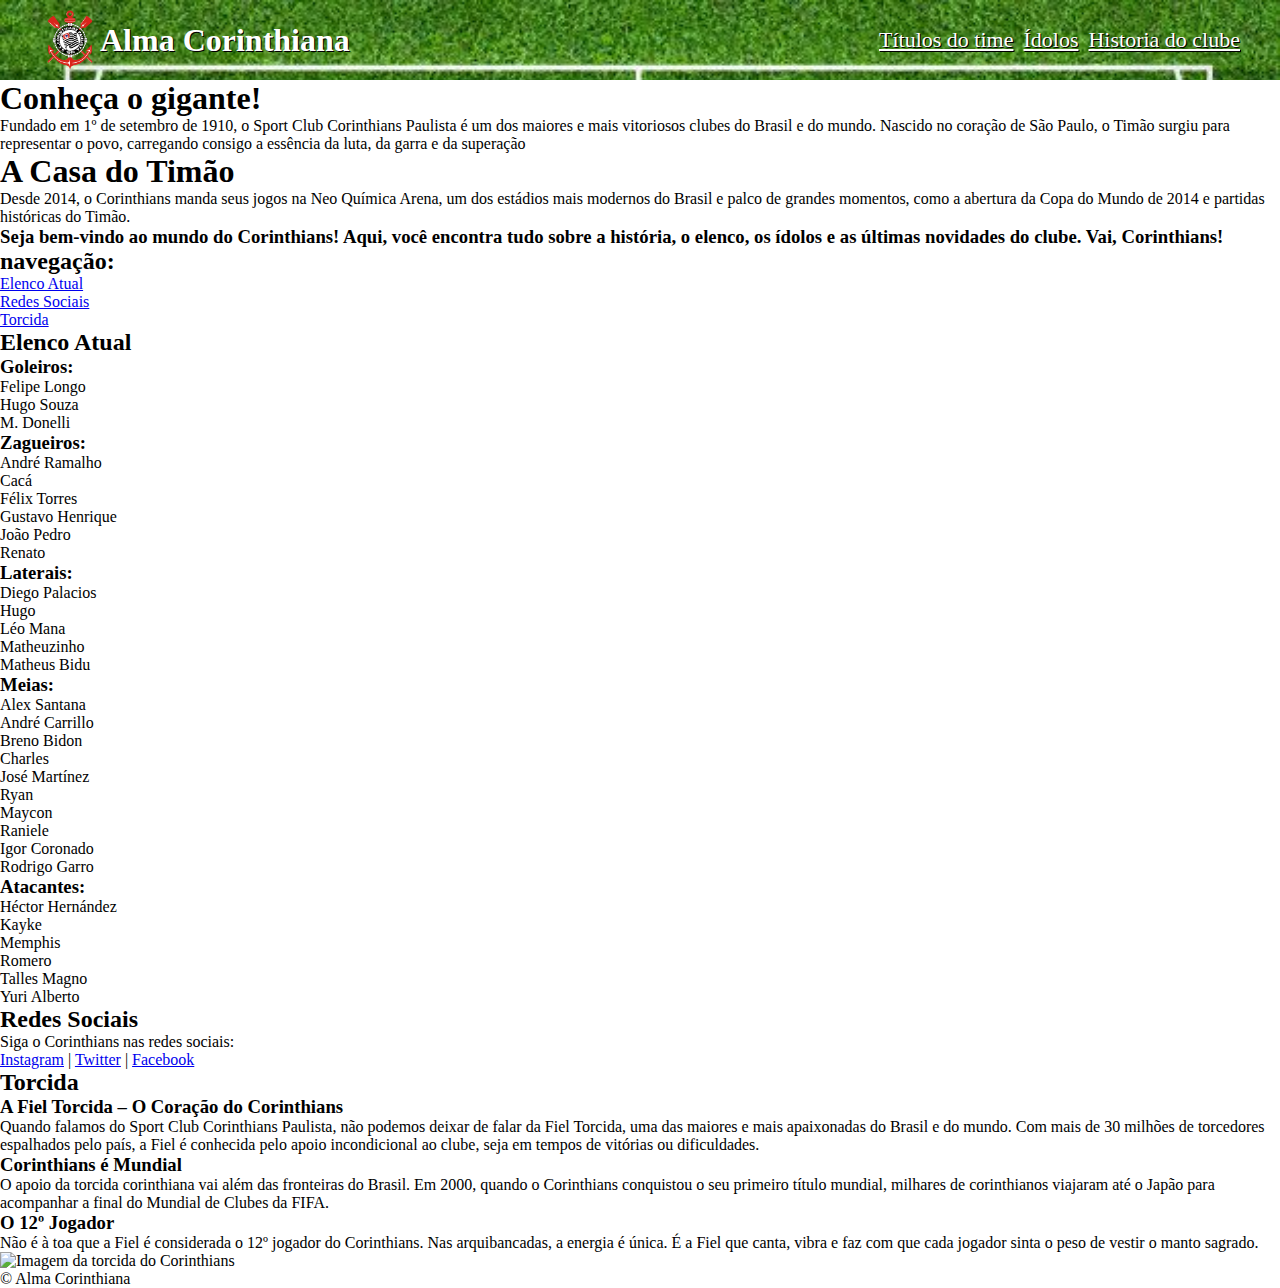
==== index.html @ 5a51cef0 "feat:adicionando link para pagina titulos do clube" ====
<!DOCTYPE html>
<html lang="pt-BR">
<head>
    <meta charset="UTF-8">
    <meta name="viewport" content="width=device-width, initial-scale=1.0">
    <title>Alma corinthiana</title>
    <link rel="stylesheet" href="styles.css">
    <link rel="stylesheet" href="styles-header.css">
</head>
<body>
   
    <!-- Cabeçalho do site -->
    <header>
        <div id="div1-cabecalho">
            <img src="imgs/logo-corinthians.png" alt="">
            <h1>Alma Corinthiana</h1>
        </div>
        <div id="div2-cabecalho">
           
                <a href="titulos.html">Títulos do time</a>
                <a href="">Ídolos</a>
                <a href="">Historia do clube</a>

        </div>
    </header>

<!-- Membros do elenco -->
    <h1>Conheça o gigante!</h1>

    <p>Fundado em 1º de setembro de 1910, o Sport Club Corinthians Paulista é um dos maiores e mais vitoriosos clubes do Brasil e do mundo. Nascido no coração de São Paulo, o Timão surgiu para representar o povo, carregando consigo a essência da luta, da garra e da superação</p>


    <h1>A Casa do Timão</h1>
    <p>Desde 2014, o Corinthians manda seus jogos na Neo Química Arena, um dos estádios mais modernos do Brasil e palco de grandes momentos, como a abertura da Copa do Mundo de 2014 e partidas históricas do Timão.</p>

    <h3>Seja bem-vindo ao mundo do Corinthians! Aqui, você encontra tudo sobre a história, o elenco, os ídolos e as últimas novidades do clube. Vai, Corinthians!</h3>

    <h2>navegação:</h2>
    <nav>
       <ul>
        <li> <a href="#elenco">Elenco Atual</a></li>
        <li><a href="#redes-sociais">Redes Sociais</a></li>
        <li><a href="#torcida">Torcida</a></li>
       </ul>
    </nav>


<section id="elenco">
    <h2>Elenco Atual</h2>
    <div id="jogadores">
        <h3>Goleiros:</h3>
        <ul>
            <li>Felipe Longo</li>
            <li>Hugo Souza</li>
            <li>M. Donelli</li>
        </ul>
        <h3>Zagueiros:</h3>
        <ul>
            <li>André Ramalho</li>
            <li>Cacá</li>
            <li>Félix Torres</li>
            <li>Gustavo Henrique</li>
            <li>João Pedro</li>
            <li>Renato</li>
        </ul>
        <h3>Laterais:</h3>
        <ul>
            <li>Diego Palacios</li>
            <li>Hugo</li>
            <li>Léo Mana</li>
            <li>Matheuzinho</li>
            <li>Matheus Bidu</li>
        </ul>
        <h3>Meias:</h3>
        <ul>
            <li>Alex Santana</li>
            <li>André Carrillo</li>
            <li>Breno Bidon</li>
            <li>Charles</li>
            <li>José Martínez</li>
            <li>Ryan</li>
            <li>Maycon</li>
            <li>Raniele</li>
            <li>Igor Coronado</li>
            <li>Rodrigo Garro</li>
        </ul>
        <h3>Atacantes:</h3>
        <ul>
            <li>Héctor Hernández</li>
            <li>Kayke</li>
            <li>Memphis</li>
            <li>Romero</li>
            <li>Talles Magno</li>
            <li>Yuri Alberto</li>
        </ul>
    </div>
</section>
<!-- Link para as redes sociais(temporario) -->
<section id="redes-sociais">
    <h2>Redes Sociais</h2>
    <p>Siga o Corinthians nas redes sociais:</p>
    <p>
        <a href="https://www.instagram.com/corinthians" target="_blank">Instagram</a> | 
        <a href="https://twitter.com/corinthians" target="_blank">Twitter</a> | 
        <a href="https://www.facebook.com/corinthians" target="_blank">Facebook</a>
    </p>
</section>
<!-- torcida temporario (temporario) -->
<section id="torcida">
    <h2>Torcida</h2>

    <h3>A Fiel Torcida – O Coração do Corinthians</h3>
    <p> Quando falamos do Sport Club Corinthians Paulista, não podemos deixar de falar da Fiel Torcida, uma das maiores e mais apaixonadas do Brasil e do mundo. Com mais de 30 milhões de torcedores espalhados pelo país, a Fiel é conhecida pelo apoio incondicional ao clube, seja em tempos de vitórias ou dificuldades.</p>

    <h3>Corinthians é Mundial</h3>
    <p> O apoio da torcida corinthiana vai além das fronteiras do Brasil. Em 2000, quando o Corinthians conquistou o seu primeiro título mundial, milhares de corinthianos viajaram até o Japão para acompanhar a final do Mundial de Clubes da FIFA.</p>

    <h3>O 12º Jogador</h3>
    <p> Não é à toa que a Fiel é considerada o 12º jogador do Corinthians. Nas arquibancadas, a energia é única. É a Fiel que canta, vibra e faz com que cada jogador sinta o peso de vestir o manto sagrado.</p>

    <img src="https://i0.wp.com/maquinadoesporte.com.br/wp-content/uploads/2024/06/Gavioes_Corinthians.png?fit=1232%2C616&ssl=1" alt="Imagem da torcida do Corinthians">
</section>

    <footer>
        <p>&copy; Alma Corinthiana </p>
    </footer>

</body>
</html>
---- styles.css ----
*{
    margin: 0;
    padding: 0;
}
---- styles-header.css ----
header{
    width: 100%;
    height: 80px;
    background-image: url("imgs/background-header.jpg");
    background-position: top;
    background-size: cover;
    display: flex;
    align-items: center;
    justify-content: space-between;
}

#div1-cabecalho{
    display: flex;
    align-items: center;
    margin-left: 40px;
    color: white;
    text-shadow: 1px 1px black;
}


header>div>img{
    width: 60px;
    height: 60px;
}

#div2-cabecalho{
    margin-right: 40px;
    display: flex;
    gap: 10px;
   

}

#div2-cabecalho>a{
    color: white;
    text-shadow: 1px 1px black;
    font-size: 22px;
}
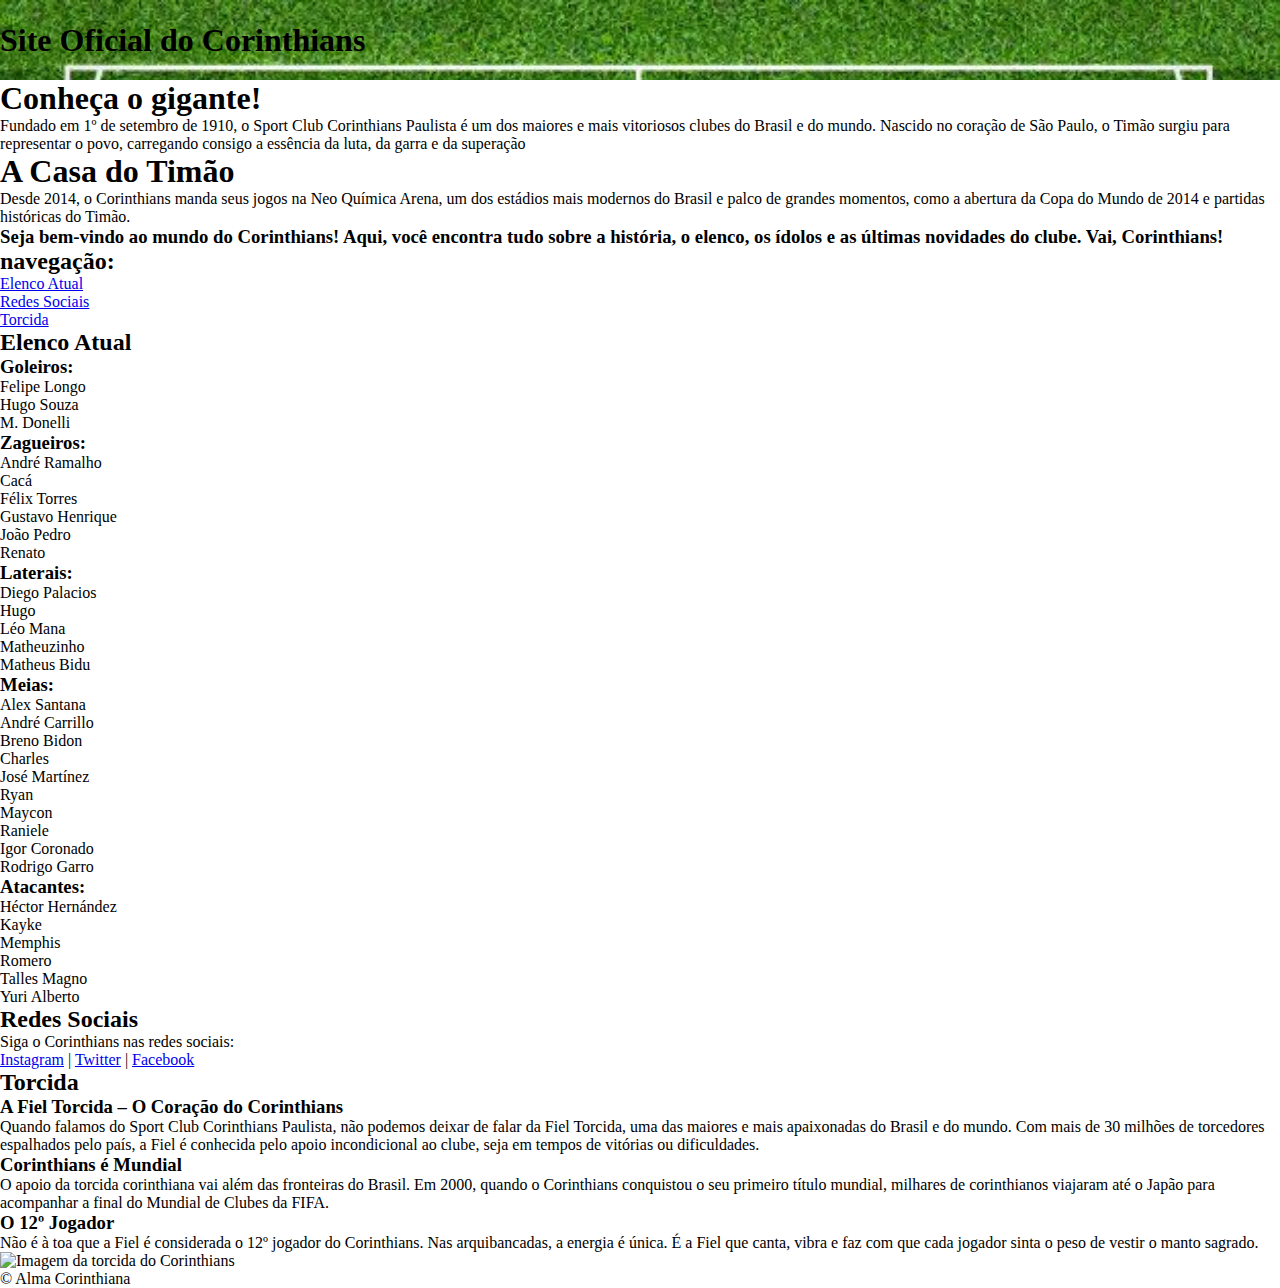
==== commit 096fb940: "Merge branch 'pagina-inicial-css' into pagina-inicial-html" ====
--- a/index.html
+++ b/index.html
@@ -11,17 +11,7 @@
    
     <!-- Cabeçalho do site -->
     <header>
-        <div id="div1-cabecalho">
-            <img src="imgs/logo-corinthians.png" alt="">
-            <h1>Alma Corinthiana</h1>
-        </div>
-        <div id="div2-cabecalho">
-           
-                <a href="titulos.html">Títulos do time</a>
-                <a href="">Ídolos</a>
-                <a href="">Historia do clube</a>
-
-        </div>
+        <h1>Site Oficial do Corinthians</h1>
     </header>
 
 <!-- Membros do elenco -->
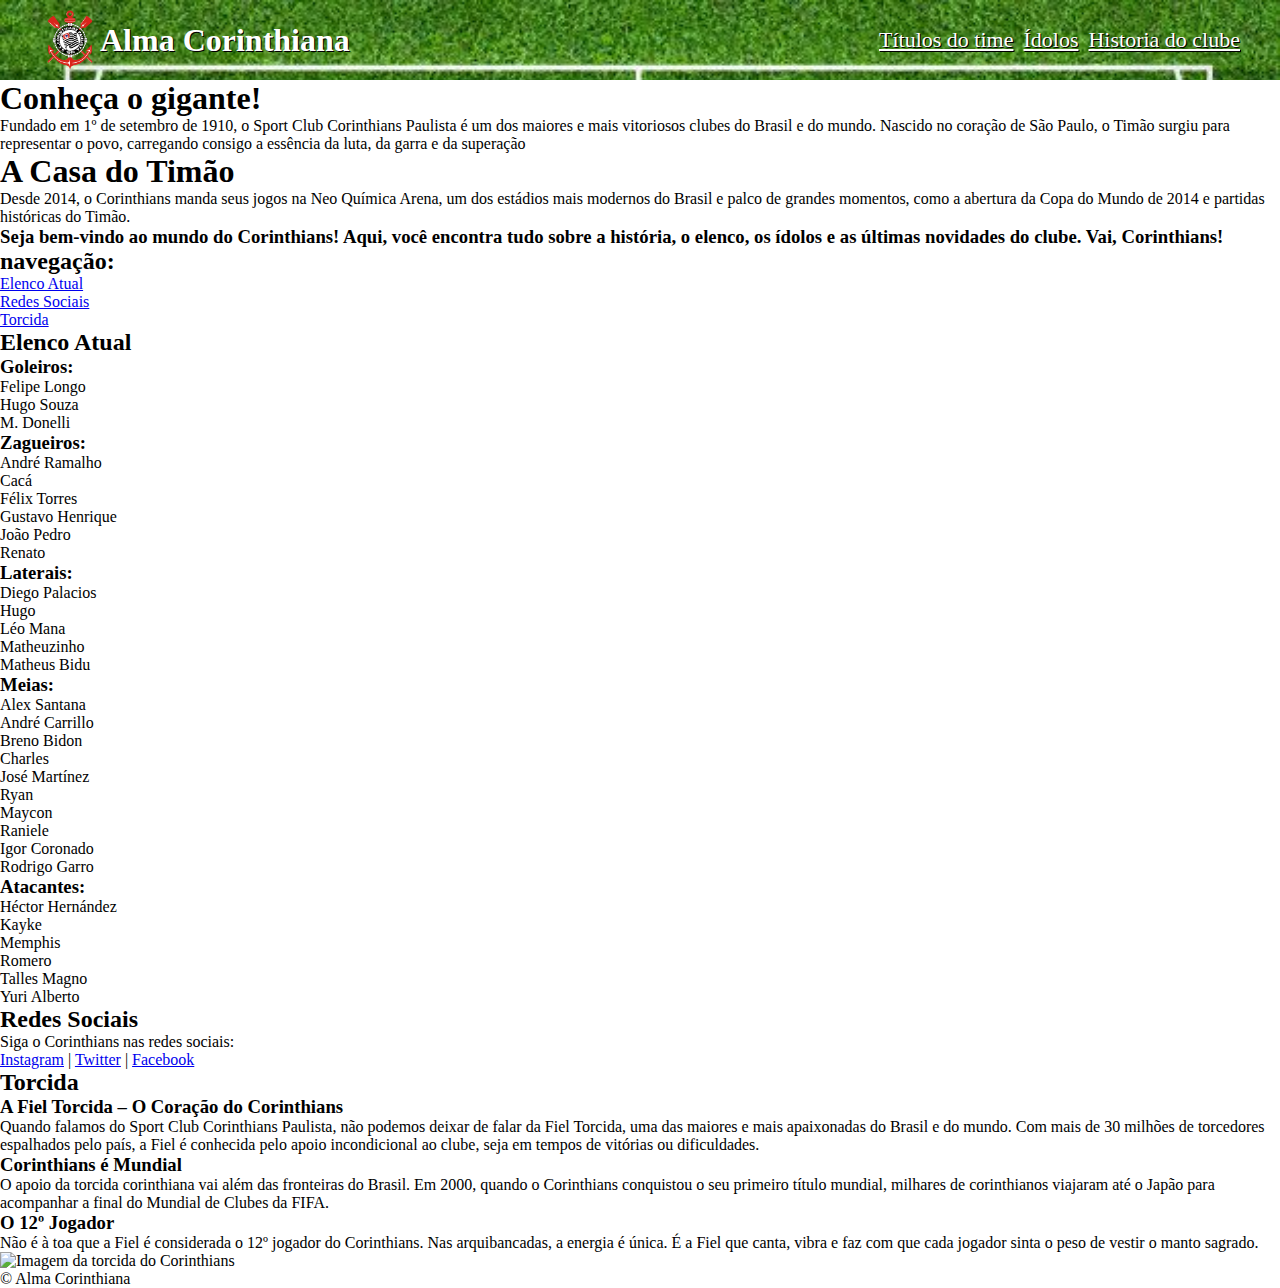
==== commit fca7e349: "mesclagem das branches pagina-inicial-html e pagina-inicial-css" ====
--- a/index.html
+++ b/index.html
@@ -9,9 +9,17 @@
 </head>
 <body>
    
+    <header>
     <!-- Cabeçalho do site -->
-    <header>
-        <h1>Site Oficial do Corinthians</h1>
+    <div id="div1-cabecalho">
+        <img src="imgs/logo-corinthians.png" alt="">
+        <h1>Alma Corinthiana</h1>
+    </div>
+    <div id="div2-cabecalho">    
+    <a href="">Títulos do time</a>
+    <a href="">Ídolos</a>
+    <a href="">Historia do clube</a>
+    </div>
     </header>
 
 <!-- Membros do elenco -->
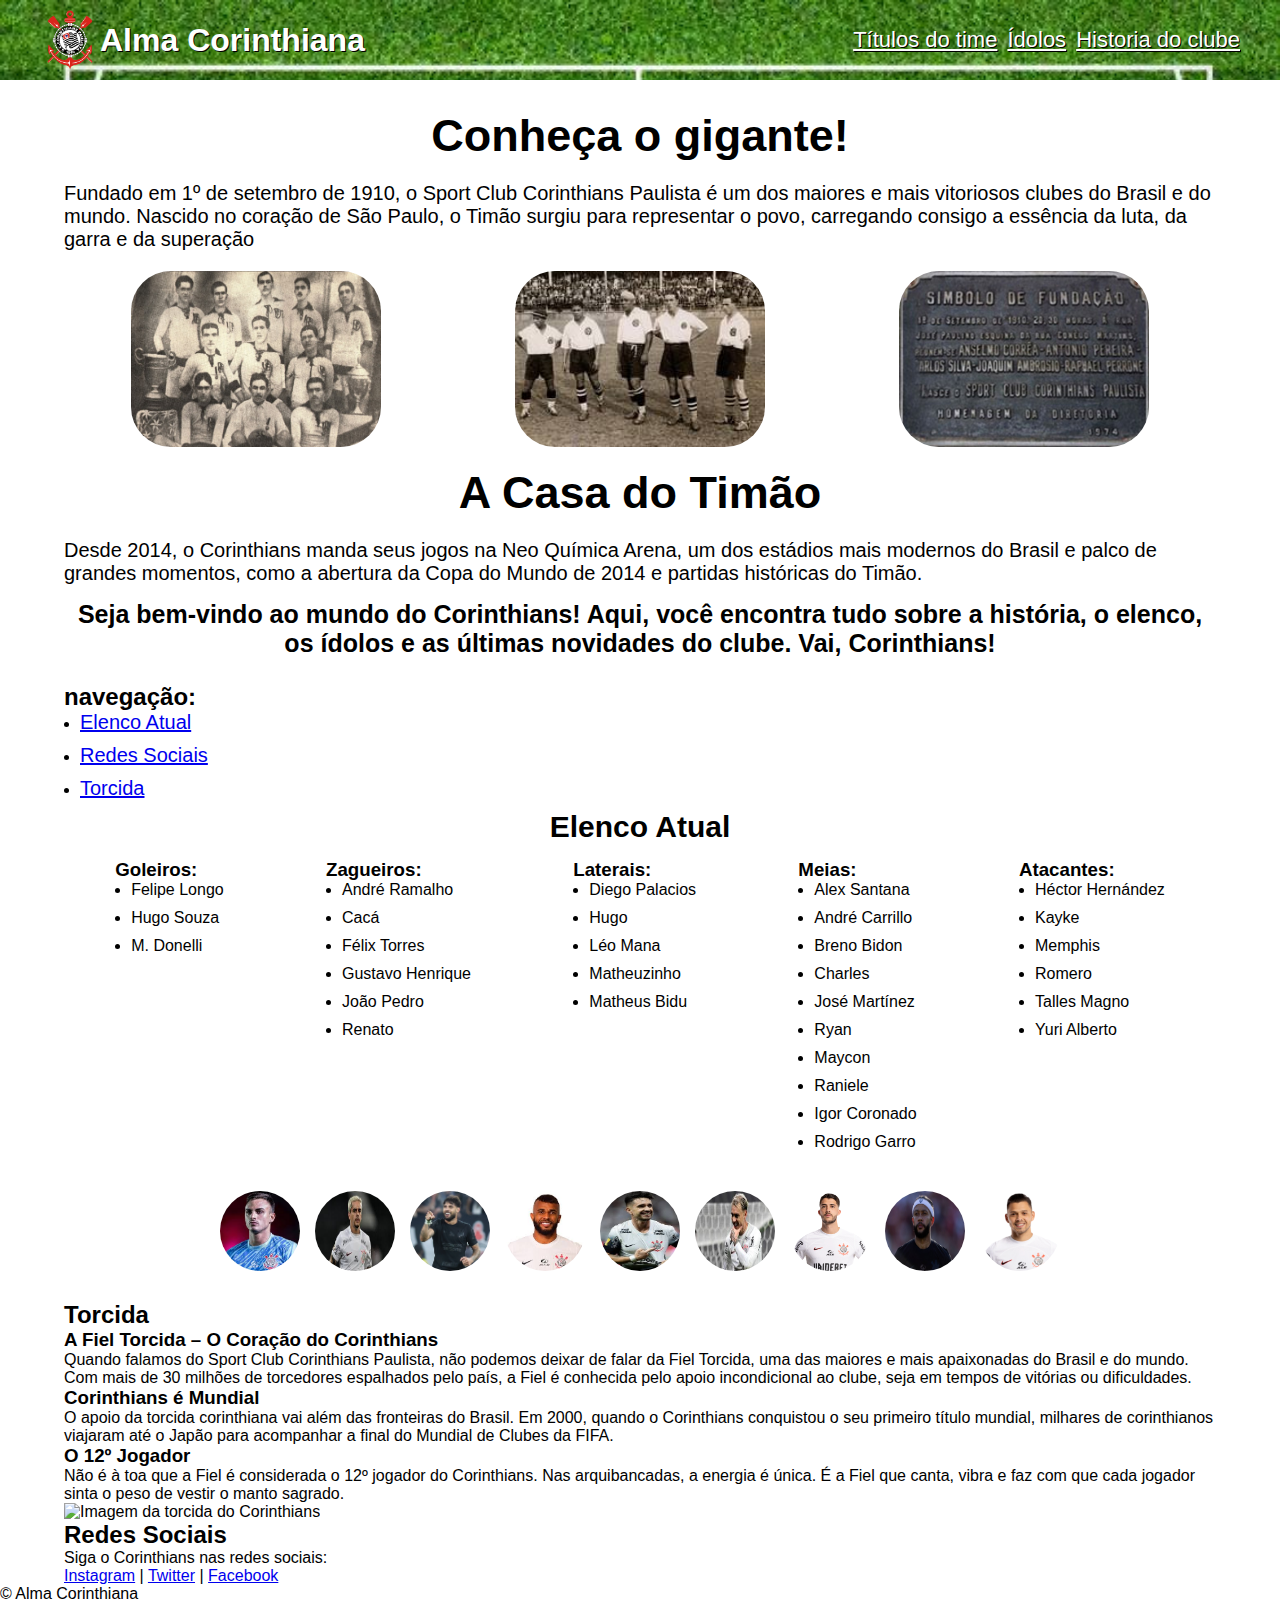
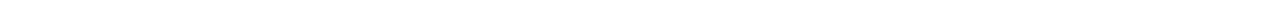
==== commit 4adc53de: "adicionando imagens e estilizando na pagina inicial" ====
--- a/index.html
+++ b/index.html
@@ -4,7 +4,7 @@
     <meta charset="UTF-8">
     <meta name="viewport" content="width=device-width, initial-scale=1.0">
     <title>Alma corinthiana</title>
-    <link rel="stylesheet" href="styles.css">
+    <link rel="stylesheet" href="paginaInicial.css">
     <link rel="stylesheet" href="styles-header.css">
 </head>
 <body>
@@ -22,10 +22,17 @@
     </div>
     </header>
 
-<!-- Membros do elenco -->
-    <h1>Conheça o gigante!</h1>
+
+    <section id="introducao">
+        <h1>Conheça o gigante!</h1>
 
     <p>Fundado em 1º de setembro de 1910, o Sport Club Corinthians Paulista é um dos maiores e mais vitoriosos clubes do Brasil e do mundo. Nascido no coração de São Paulo, o Timão surgiu para representar o povo, carregando consigo a essência da luta, da garra e da superação</p>
+
+    <div id="imgs-inicio-corinthians">
+        <img src="imgs/corinthians-1914_mk.jpeg" alt="">
+        <img src="imgs/corinthians-antigo.jpg" alt="">
+        <img src="imgs/simbolo_fundaaao_8z.jpg" alt="">
+    </div>
 
 
     <h1>A Casa do Timão</h1>
@@ -42,67 +49,84 @@
        </ul>
     </nav>
 
+    </section>
+    
 
 <section id="elenco">
     <h2>Elenco Atual</h2>
+
     <div id="jogadores">
-        <h3>Goleiros:</h3>
-        <ul>
-            <li>Felipe Longo</li>
-            <li>Hugo Souza</li>
-            <li>M. Donelli</li>
-        </ul>
-        <h3>Zagueiros:</h3>
-        <ul>
-            <li>André Ramalho</li>
-            <li>Cacá</li>
-            <li>Félix Torres</li>
-            <li>Gustavo Henrique</li>
-            <li>João Pedro</li>
-            <li>Renato</li>
-        </ul>
-        <h3>Laterais:</h3>
-        <ul>
-            <li>Diego Palacios</li>
-            <li>Hugo</li>
-            <li>Léo Mana</li>
-            <li>Matheuzinho</li>
-            <li>Matheus Bidu</li>
-        </ul>
-        <h3>Meias:</h3>
-        <ul>
-            <li>Alex Santana</li>
-            <li>André Carrillo</li>
-            <li>Breno Bidon</li>
-            <li>Charles</li>
-            <li>José Martínez</li>
-            <li>Ryan</li>
-            <li>Maycon</li>
-            <li>Raniele</li>
-            <li>Igor Coronado</li>
-            <li>Rodrigo Garro</li>
-        </ul>
-        <h3>Atacantes:</h3>
-        <ul>
-            <li>Héctor Hernández</li>
-            <li>Kayke</li>
-            <li>Memphis</li>
-            <li>Romero</li>
-            <li>Talles Magno</li>
-            <li>Yuri Alberto</li>
-        </ul>
+        <div>
+            <h3>Goleiros:</h3>
+            <ul>
+                <li>Felipe Longo</li>
+                <li>Hugo Souza</li>
+                <li>M. Donelli</li>
+            </ul>
+        </div>
+        <div>
+            <h3>Zagueiros:</h3>
+            <ul>
+                <li>André Ramalho</li>
+                <li>Cacá</li>
+                <li>Félix Torres</li>
+                <li>Gustavo Henrique</li>
+                <li>João Pedro</li>
+                <li>Renato</li>
+            </ul>
+        </div>
+        <div>
+            <h3>Laterais:</h3>
+            <ul>
+                <li>Diego Palacios</li>
+                <li>Hugo</li>
+                <li>Léo Mana</li>
+                <li>Matheuzinho</li>
+                <li>Matheus Bidu</li>
+            </ul>
+        </div>
+        <div>
+            <h3>Meias:</h3>
+            <ul>
+                <li>Alex Santana</li>
+                <li>André Carrillo</li>
+                <li>Breno Bidon</li>
+                <li>Charles</li>
+                <li>José Martínez</li>
+                <li>Ryan</li>
+                <li>Maycon</li>
+                <li>Raniele</li>
+                <li>Igor Coronado</li>
+                <li>Rodrigo Garro</li>
+            </ul>
+        </div>
+        <div>
+            <h3>Atacantes:</h3>
+            <ul>
+                <li>Héctor Hernández</li>
+                <li>Kayke</li>
+                <li>Memphis</li>
+                <li>Romero</li>
+                <li>Talles Magno</li>
+                <li>Yuri Alberto</li>
+            </ul>
+        </div>
+    </div>
+
+    <div id="img-jogadores">
+        <img src="imgs/jogadores/matheus donelli.jpg" alt="">
+        <img src="imgs/jogadores/fagner.jpg" alt="">
+        <img src="imgs/jogadores/yuri alberto.jpg" alt="">
+        <img src="imgs/jogadores/matheus santana.jpg" alt="">
+        <img src="imgs/jogadores/igor coronado.jpg" alt="">
+        <img src="imgs/jogadores/roger guedes.jpg" alt="">
+        <img src="imgs/jogadores/gustavo henrique.png" alt="">
+        <img src="imgs/jogadores/memphis.jpeg" alt="">
+        <img src="imgs/jogadores/angel romero.png" alt="">
     </div>
 </section>
 <!-- Link para as redes sociais(temporario) -->
-<section id="redes-sociais">
-    <h2>Redes Sociais</h2>
-    <p>Siga o Corinthians nas redes sociais:</p>
-    <p>
-        <a href="https://www.instagram.com/corinthians" target="_blank">Instagram</a> | 
-        <a href="https://twitter.com/corinthians" target="_blank">Twitter</a> | 
-        <a href="https://www.facebook.com/corinthians" target="_blank">Facebook</a>
-    </p>
-</section>
+
 <!-- torcida temporario (temporario) -->
 <section id="torcida">
     <h2>Torcida</h2>
@@ -119,6 +143,17 @@
     <img src="https://i0.wp.com/maquinadoesporte.com.br/wp-content/uploads/2024/06/Gavioes_Corinthians.png?fit=1232%2C616&ssl=1" alt="Imagem da torcida do Corinthians">
 </section>
 
+
+<section id="redes-sociais">
+    <h2>Redes Sociais</h2>
+    <p>Siga o Corinthians nas redes sociais:</p>
+    <p>
+        <a href="https://www.instagram.com/corinthians" target="_blank">Instagram</a> | 
+        <a href="https://twitter.com/corinthians" target="_blank">Twitter</a> | 
+        <a href="https://www.facebook.com/corinthians" target="_blank">Facebook</a>
+    </p>
+</section>
+
     <footer>
         <p>&copy; Alma Corinthiana </p>
     </footer>
--- a/paginaInicial.css
+++ b/paginaInicial.css
@@ -0,0 +1,84 @@
+*{
+    margin: 0;
+    padding: 0;
+    font-family: 'Anton', sans-serif;
+
+}
+
+section{
+    width: 90%;
+    margin: auto;
+}
+
+
+
+#introducao> h1 {
+    text-align: center;
+    font-size: 45px;
+    margin-bottom: 20px;
+}
+
+#introducao> h3{
+    font-size: 25px;
+    text-align: center;
+    margin-top: 15px;
+    margin-bottom: 25px;
+}
+
+#introducao>p{
+    font-size: 20px;
+}
+
+#imgs-inicio-corinthians{
+    display: flex;
+    gap: 0px;
+    justify-content: space-around;
+    
+}
+
+#imgs-inicio-corinthians>img{
+    margin-top: 20px;
+    margin-bottom: 20px;
+    width: 250px;
+    border-radius: 40px;
+}
+
+li{
+    margin-bottom: 10px;
+    margin-left: 16px;
+}
+
+li>a{
+    font-size: 20px;
+}
+
+#elenco{
+    margin-bottom: 30px;
+}
+
+section#elenco>h2{
+    text-align: center;
+    font-size: 30px;
+    margin-bottom: 15px;
+}
+
+div#jogadores{
+    display: flex;
+    flex-wrap: wrap;
+    justify-content: space-around;
+    margin-bottom: 30px;    
+    
+}
+
+#img-jogadores{
+    display: flex;
+    gap: 15px;
+    justify-content: center;
+
+}
+
+#img-jogadores> *{
+    width: 80px;
+    height: 80px;
+    border-radius: 50%;
+}
--- a/styles-header.css
+++ b/styles-header.css
@@ -7,6 +7,7 @@
     display: flex;
     align-items: center;
     justify-content: space-between;
+    margin-bottom: 30px;
 }
 
 #div1-cabecalho{
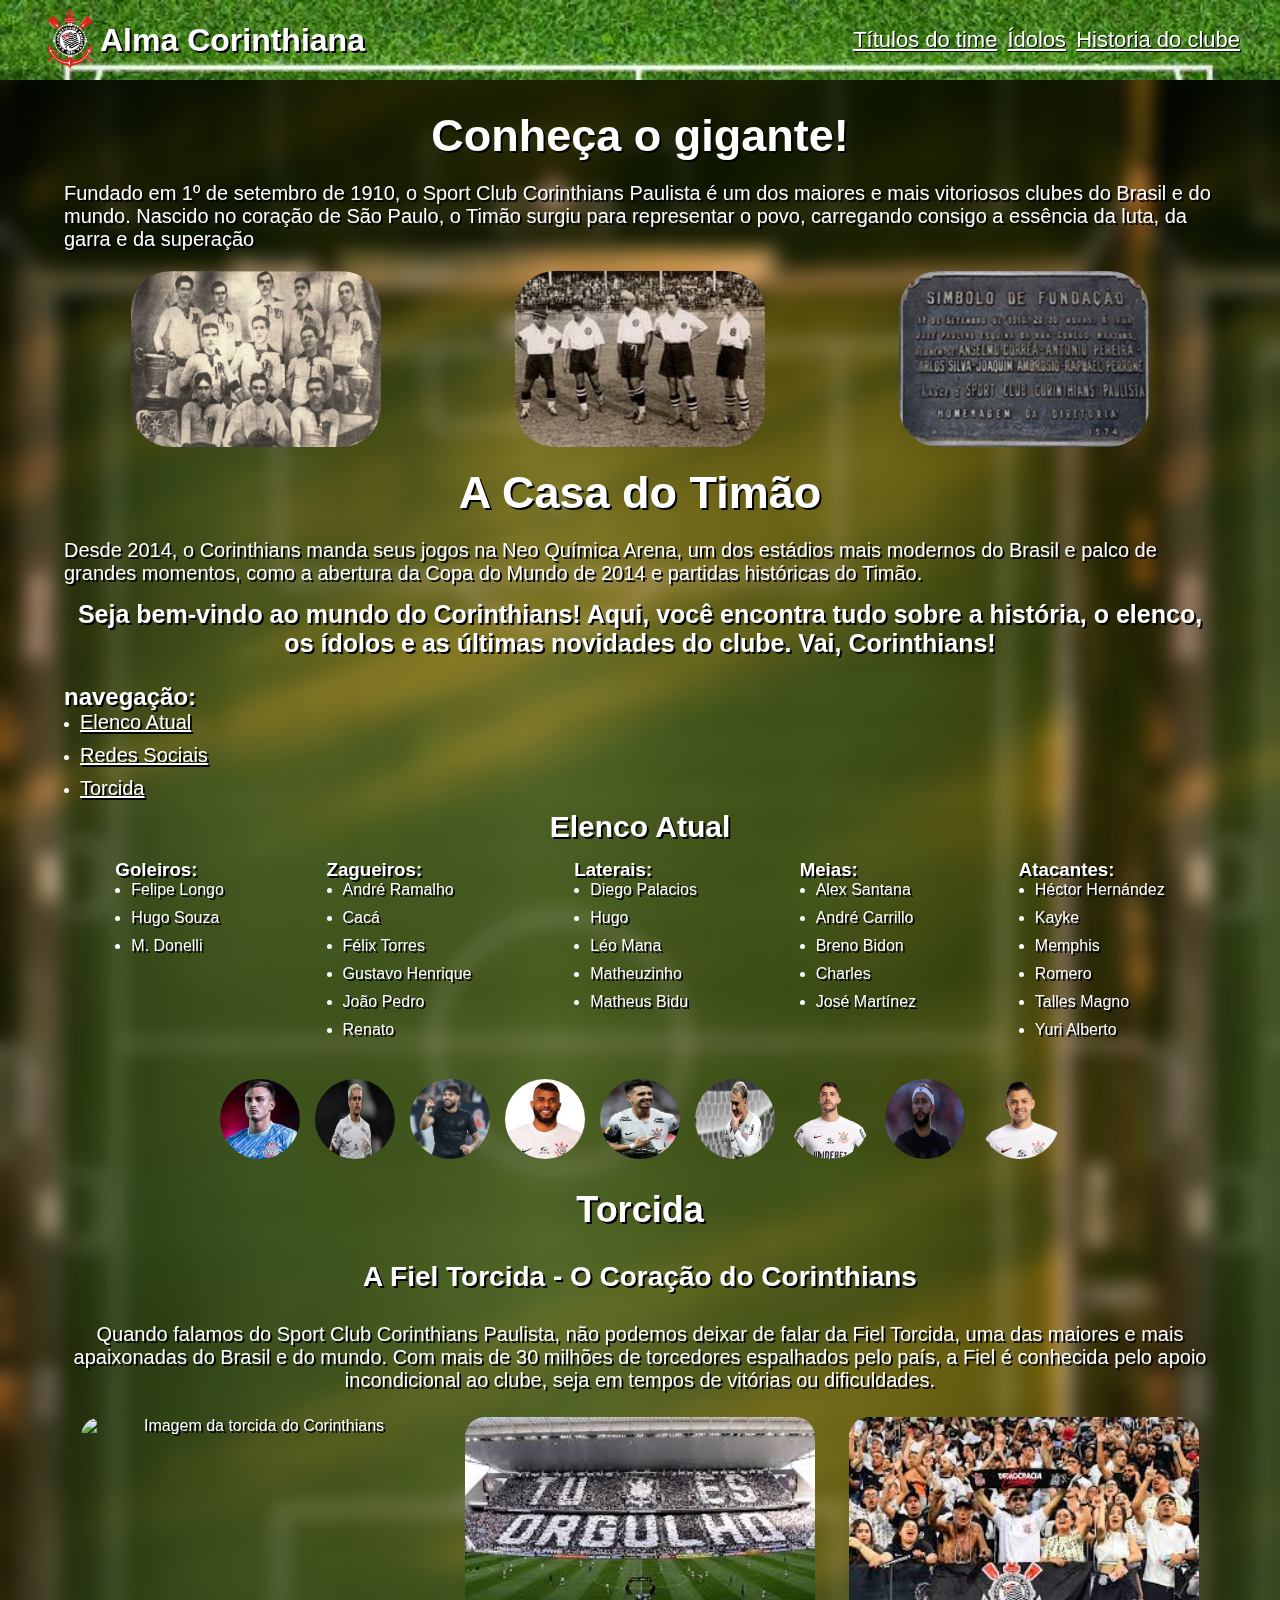
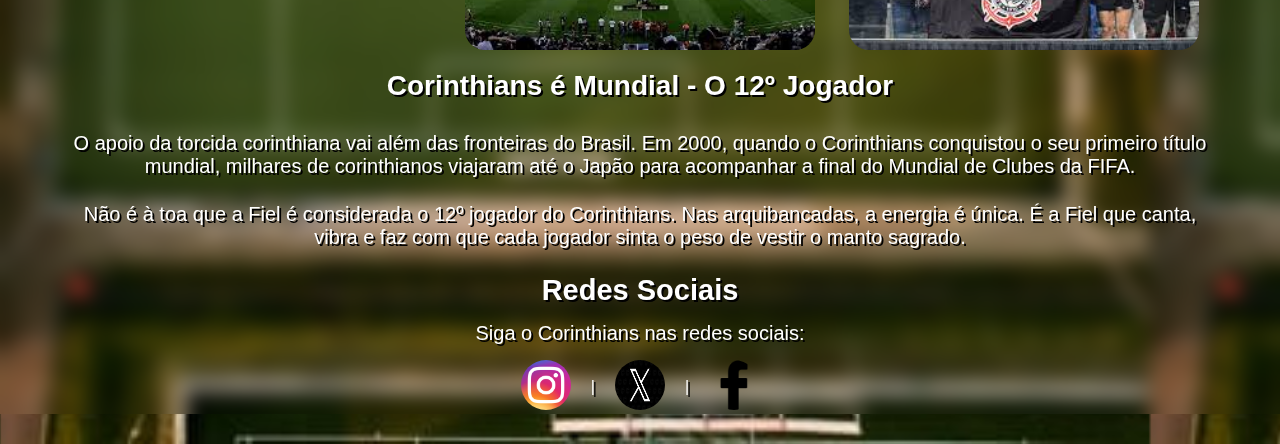
==== commit d5b7ce22: "feat: progredindo na estilização da pagina" ====
--- a/index.html
+++ b/index.html
@@ -8,155 +8,139 @@
     <link rel="stylesheet" href="styles-header.css">
 </head>
 <body>
-   
-    <header>
-    <!-- Cabeçalho do site -->
-    <div id="div1-cabecalho">
-        <img src="imgs/logo-corinthians.png" alt="">
-        <h1>Alma Corinthiana</h1>
-    </div>
-    <div id="div2-cabecalho">    
-    <a href="">Títulos do time</a>
-    <a href="">Ídolos</a>
-    <a href="">Historia do clube</a>
-    </div>
-    </header>
+      
+       <header>
+       <!-- Cabeçalho do site -->
+       <div id="div1-cabecalho">
+           <img src="imgs/logo-corinthians.png" alt="">
+           <h1>Alma Corinthiana</h1>
+       </div>
+       <div id="div2-cabecalho">
+       <a href="">Títulos do time</a>
+       <a href="">Ídolos</a>
+       <a href="">Historia do clube</a>
+       </div>
+       </header>
+       <section id="introducao">
+           <h1>Conheça o gigante!</h1>
+       <p>Fundado em 1º de setembro de 1910, o Sport Club Corinthians Paulista é um dos maiores e mais vitoriosos clubes do Brasil e do mundo. Nascido no coração de São Paulo, o Timão surgiu para representar o povo, carregando consigo a essência da luta, da garra e da superação</p>
+       <div id="imgs-inicio-corinthians">
+           <img src="imgs/corinthians-1914_mk.jpeg" alt="">
+           <img src="imgs/corinthians-antigo.jpg" alt="">
+           <img src="imgs/simbolo_fundaaao_8z.jpg" alt="">
+       </div>
+       <h1>A Casa do Timão</h1>
+       <p>Desde 2014, o Corinthians manda seus jogos na Neo Química Arena, um dos estádios mais modernos do Brasil e palco de grandes momentos, como a abertura da Copa do Mundo de 2014 e partidas históricas do Timão.</p>
+       <h3>Seja bem-vindo ao mundo do Corinthians! Aqui, você encontra tudo sobre a história, o elenco, os ídolos e as últimas novidades do clube. Vai, Corinthians!</h3>
+       <h2>navegação:</h2>
+       <nav>
+          <ul>
+           <li> <a href="#elenco">Elenco Atual</a></li>
+           <li><a href="#redes-sociais">Redes Sociais</a></li>
+           <li><a href="#torcida">Torcida</a></li>
+          </ul>
+       </nav>
+       </section>
+       
+      
+      <section id="elenco">
+       <h2>Elenco Atual</h2>
+       <div id="jogadores">
+           <div>
+               <h3>Goleiros:</h3>
+               <ul>
+                   <li>Felipe Longo</li>
+                   <li>Hugo Souza</li>
+                   <li>M. Donelli</li>
+               </ul>
+           </div>
+           <div>
+               <h3>Zagueiros:</h3>
+               <ul>
+                   <li>André Ramalho</li>
+                   <li>Cacá</li>
+                   <li>Félix Torres</li>
+                   <li>Gustavo Henrique</li>
+                   <li>João Pedro</li>
+                   <li>Renato</li>
+               </ul>
+           </div>
+           <div>
+               <h3>Laterais:</h3>
+               <ul>
+                   <li>Diego Palacios</li>
+                   <li>Hugo</li>
+                   <li>Léo Mana</li>
+                   <li>Matheuzinho</li>
+                   <li>Matheus Bidu</li>
+               </ul>
+           </div>
+           <div>
+               <h3>Meias:</h3>
+               <ul>
+                   <li>Alex Santana</li>
+                   <li>André Carrillo</li>
+                   <li>Breno Bidon</li>
+                   <li>Charles</li>
+                   <li>José Martínez</li>
+      
+               </ul>
+           </div>
+           <div>
+               <h3>Atacantes:</h3>
+               <ul>
+                   <li>Héctor Hernández</li>
+                   <li>Kayke</li>
+                   <li>Memphis</li>
+                   <li>Romero</li>
+                   <li>Talles Magno</li>
+                   <li>Yuri Alberto</li>
+               </ul>
+           </div>
+       </div>
+       <div id="img-jogadores">
+           <img src="imgs/jogadores/matheus donelli.jpg" alt="">
+           <img src="imgs/jogadores/fagner.jpg" alt="">
+           <img src="imgs/jogadores/yuri alberto.jpg" alt="">
+           <img src="imgs/jogadores/matheus santana.jpg" alt="">
+           <img src="imgs/jogadores/igor coronado.jpg" alt="">
+           <img src="imgs/jogadores/roger guedes.jpg" alt="">
+           <img src="imgs/jogadores/gustavo henrique.png" alt="">
+           <img src="imgs/jogadores/memphis.jpeg" alt="">
+           <img src="imgs/jogadores/angel romero.png" alt="">
+       </div>
+      </section>
+      <!-- Link para as redes sociais(temporario) -->
+      
+      <!-- torcida temporario (temporario) -->
+      <section id="torcida">
+       <h2>Torcida</h2>
+       <h3>A Fiel Torcida - O Coração do Corinthians</h3>
+       <p> Quando falamos do Sport Club Corinthians Paulista, não podemos deixar de falar da Fiel Torcida, uma das maiores e mais apaixonadas do Brasil e do mundo. Com mais de 30 milhões de torcedores espalhados pelo país, a Fiel é conhecida pelo apoio incondicional ao clube, seja em tempos de vitórias ou dificuldades.</p>
+      <div>
+          <img src="https://i0.wp.com/maquinadoesporte.com.br/wp-content/uploads/2024/06/Gavioes_Corinthians.png?fit=1232%2C616&ssl=1" alt="Imagem da torcida do Corinthians">
+          <img src="imgs/torcida.jpg" alt="Imagem da torcida do Corinthians">
+          <img src="imgs/torrcida2.jpg" alt="Imagem da torcida do Corinthians">
+      </div>
+       <h3>Corinthians é Mundial - O 12º Jogador</h3>
+       <p> O apoio da torcida corinthiana vai além das fronteiras do Brasil. Em 2000, quando o Corinthians conquistou o seu primeiro título mundial, milhares de corinthianos viajaram até o Japão para acompanhar a final do Mundial de Clubes da FIFA.</p>
+      
+       <p> Não é à toa que a Fiel é considerada o 12º jogador do Corinthians. Nas arquibancadas, a energia é única. É a Fiel que canta, vibra e faz com que cada jogador sinta o peso de vestir o manto sagrado.</p>
+      
+      </section>
+      
+      
+      <section id="redes-sociais">
+       <h2>Redes Sociais</h2>
+       <p>Siga o Corinthians nas redes sociais:</p>
+       <div>
+           <a href="https://www.instagram.com/corinthians" target="_blank"><img src="imgs/logos/Instagram_icon.png" alt=""></a> |
+           <a href="https://twitter.com/corinthians" target="_blank"><img src="imgs/logos/X.jpg" alt=""></a> |
+           <a href="https://www.facebook.com/corinthians" target="_blank"><img src="imgs/logos/db.png" alt=""></a>
+       </div>
+      </section>
+       
 
-
-    <section id="introducao">
-        <h1>Conheça o gigante!</h1>
-
-    <p>Fundado em 1º de setembro de 1910, o Sport Club Corinthians Paulista é um dos maiores e mais vitoriosos clubes do Brasil e do mundo. Nascido no coração de São Paulo, o Timão surgiu para representar o povo, carregando consigo a essência da luta, da garra e da superação</p>
-
-    <div id="imgs-inicio-corinthians">
-        <img src="imgs/corinthians-1914_mk.jpeg" alt="">
-        <img src="imgs/corinthians-antigo.jpg" alt="">
-        <img src="imgs/simbolo_fundaaao_8z.jpg" alt="">
-    </div>
-
-
-    <h1>A Casa do Timão</h1>
-    <p>Desde 2014, o Corinthians manda seus jogos na Neo Química Arena, um dos estádios mais modernos do Brasil e palco de grandes momentos, como a abertura da Copa do Mundo de 2014 e partidas históricas do Timão.</p>
-
-    <h3>Seja bem-vindo ao mundo do Corinthians! Aqui, você encontra tudo sobre a história, o elenco, os ídolos e as últimas novidades do clube. Vai, Corinthians!</h3>
-
-    <h2>navegação:</h2>
-    <nav>
-       <ul>
-        <li> <a href="#elenco">Elenco Atual</a></li>
-        <li><a href="#redes-sociais">Redes Sociais</a></li>
-        <li><a href="#torcida">Torcida</a></li>
-       </ul>
-    </nav>
-
-    </section>
-    
-
-<section id="elenco">
-    <h2>Elenco Atual</h2>
-
-    <div id="jogadores">
-        <div>
-            <h3>Goleiros:</h3>
-            <ul>
-                <li>Felipe Longo</li>
-                <li>Hugo Souza</li>
-                <li>M. Donelli</li>
-            </ul>
-        </div>
-        <div>
-            <h3>Zagueiros:</h3>
-            <ul>
-                <li>André Ramalho</li>
-                <li>Cacá</li>
-                <li>Félix Torres</li>
-                <li>Gustavo Henrique</li>
-                <li>João Pedro</li>
-                <li>Renato</li>
-            </ul>
-        </div>
-        <div>
-            <h3>Laterais:</h3>
-            <ul>
-                <li>Diego Palacios</li>
-                <li>Hugo</li>
-                <li>Léo Mana</li>
-                <li>Matheuzinho</li>
-                <li>Matheus Bidu</li>
-            </ul>
-        </div>
-        <div>
-            <h3>Meias:</h3>
-            <ul>
-                <li>Alex Santana</li>
-                <li>André Carrillo</li>
-                <li>Breno Bidon</li>
-                <li>Charles</li>
-                <li>José Martínez</li>
-                <li>Ryan</li>
-                <li>Maycon</li>
-                <li>Raniele</li>
-                <li>Igor Coronado</li>
-                <li>Rodrigo Garro</li>
-            </ul>
-        </div>
-        <div>
-            <h3>Atacantes:</h3>
-            <ul>
-                <li>Héctor Hernández</li>
-                <li>Kayke</li>
-                <li>Memphis</li>
-                <li>Romero</li>
-                <li>Talles Magno</li>
-                <li>Yuri Alberto</li>
-            </ul>
-        </div>
-    </div>
-
-    <div id="img-jogadores">
-        <img src="imgs/jogadores/matheus donelli.jpg" alt="">
-        <img src="imgs/jogadores/fagner.jpg" alt="">
-        <img src="imgs/jogadores/yuri alberto.jpg" alt="">
-        <img src="imgs/jogadores/matheus santana.jpg" alt="">
-        <img src="imgs/jogadores/igor coronado.jpg" alt="">
-        <img src="imgs/jogadores/roger guedes.jpg" alt="">
-        <img src="imgs/jogadores/gustavo henrique.png" alt="">
-        <img src="imgs/jogadores/memphis.jpeg" alt="">
-        <img src="imgs/jogadores/angel romero.png" alt="">
-    </div>
-</section>
-<!-- Link para as redes sociais(temporario) -->
-
-<!-- torcida temporario (temporario) -->
-<section id="torcida">
-    <h2>Torcida</h2>
-
-    <h3>A Fiel Torcida – O Coração do Corinthians</h3>
-    <p> Quando falamos do Sport Club Corinthians Paulista, não podemos deixar de falar da Fiel Torcida, uma das maiores e mais apaixonadas do Brasil e do mundo. Com mais de 30 milhões de torcedores espalhados pelo país, a Fiel é conhecida pelo apoio incondicional ao clube, seja em tempos de vitórias ou dificuldades.</p>
-
-    <h3>Corinthians é Mundial</h3>
-    <p> O apoio da torcida corinthiana vai além das fronteiras do Brasil. Em 2000, quando o Corinthians conquistou o seu primeiro título mundial, milhares de corinthianos viajaram até o Japão para acompanhar a final do Mundial de Clubes da FIFA.</p>
-
-    <h3>O 12º Jogador</h3>
-    <p> Não é à toa que a Fiel é considerada o 12º jogador do Corinthians. Nas arquibancadas, a energia é única. É a Fiel que canta, vibra e faz com que cada jogador sinta o peso de vestir o manto sagrado.</p>
-
-    <img src="https://i0.wp.com/maquinadoesporte.com.br/wp-content/uploads/2024/06/Gavioes_Corinthians.png?fit=1232%2C616&ssl=1" alt="Imagem da torcida do Corinthians">
-</section>
-
-
-<section id="redes-sociais">
-    <h2>Redes Sociais</h2>
-    <p>Siga o Corinthians nas redes sociais:</p>
-    <p>
-        <a href="https://www.instagram.com/corinthians" target="_blank">Instagram</a> | 
-        <a href="https://twitter.com/corinthians" target="_blank">Twitter</a> | 
-        <a href="https://www.facebook.com/corinthians" target="_blank">Facebook</a>
-    </p>
-</section>
-
-    <footer>
-        <p>&copy; Alma Corinthiana </p>
-    </footer>
 
 </body>
 </html>
--- a/paginaInicial.css
+++ b/paginaInicial.css
@@ -2,8 +2,13 @@
     margin: 0;
     padding: 0;
     font-family: 'Anton', sans-serif;
+    color: white;
+    text-shadow: 2px 2px black; 
 
 }
+
+
+
 
 section{
     width: 90%;
@@ -11,11 +16,24 @@
 }
 
 
+body{
+    background-image: url("imgs/202760-918944267_tiny.jpg");
+    background-size: contain;
+    backdrop-filter: blur(10px);
+
+}
+
+#introducao{
+    color: white;
+    text-shadow: 2px 2px black;
+    
+}
 
 #introducao> h1 {
     text-align: center;
     font-size: 45px;
     margin-bottom: 20px;
+    
 }
 
 #introducao> h3{
@@ -82,3 +100,66 @@
     height: 80px;
     border-radius: 50%;
 }
+
+
+#torcida> *{
+    text-align: center;
+}
+
+#torcida>h2{
+    font-size: 36px;
+    margin-bottom: 30px;
+}
+
+#torcida>h3{
+    font-size: 28px;
+    margin-bottom: 30px;
+}
+
+#torcida>p{
+    font-size: 20px;
+    margin-bottom: 25px
+}
+
+
+
+#torcida>div{
+    display: flex;
+    justify-content: space-around;
+    margin-bottom: 20px;
+}
+
+#torcida>div>img{
+    width: 350px;
+    border-radius: 20px;
+}
+
+
+#redes-sociais{
+    text-align: center;
+    margin-bottom: 30px;
+}
+
+#redes-sociais>h2{
+    font-size: 29px;
+    margin-bottom: 15px;
+
+}
+
+#redes-sociais>p{
+    font-size: 20px;
+    margin-bottom: 15px;
+}
+
+#redes-sociais>div{
+    display: flex;
+    justify-content: center;
+    align-items: center;
+    gap: 20px;
+}
+
+#redes-sociais>div>a>img{
+    width: 50px;
+    height: 50px;
+    border-radius: 30px;
+}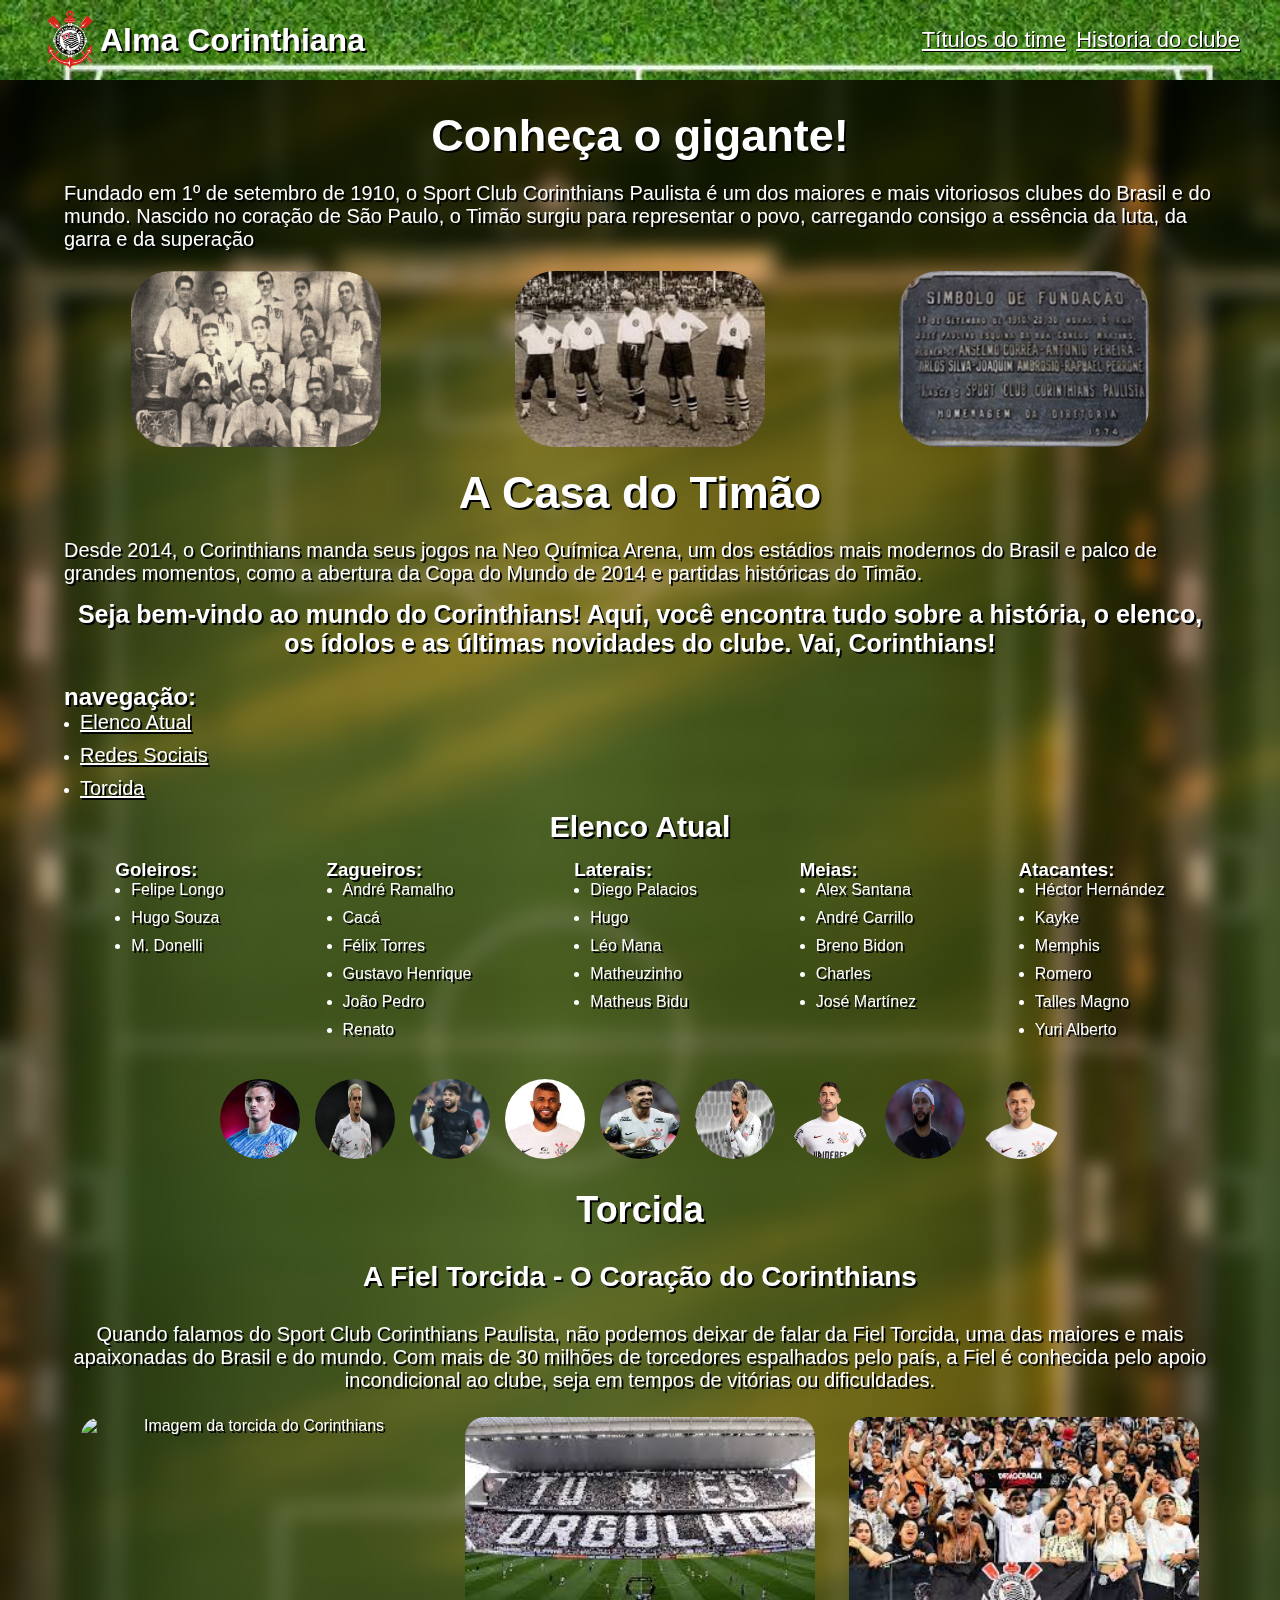
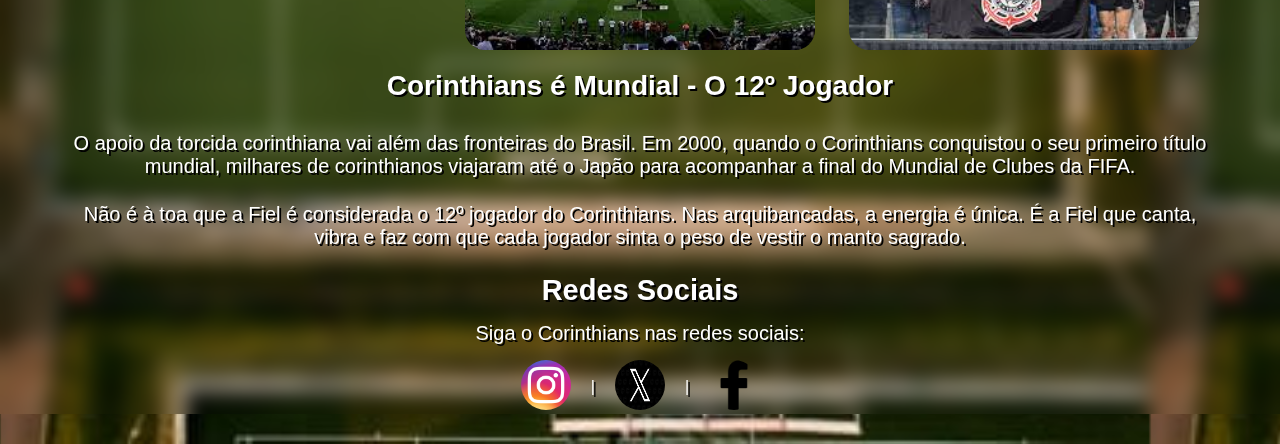
==== commit 71f55beb: "fix:retirando link errado" ====
--- a/index.html
+++ b/index.html
@@ -16,9 +16,8 @@
            <h1>Alma Corinthiana</h1>
        </div>
        <div id="div2-cabecalho">
-       <a href="">Títulos do time</a>
-       <a href="">Ídolos</a>
-       <a href="">Historia do clube</a>
+       <a href="titulos.html">Títulos do time</a>
+       <a href="historia.html">Historia do clube</a>
        </div>
        </header>
        <section id="introducao">
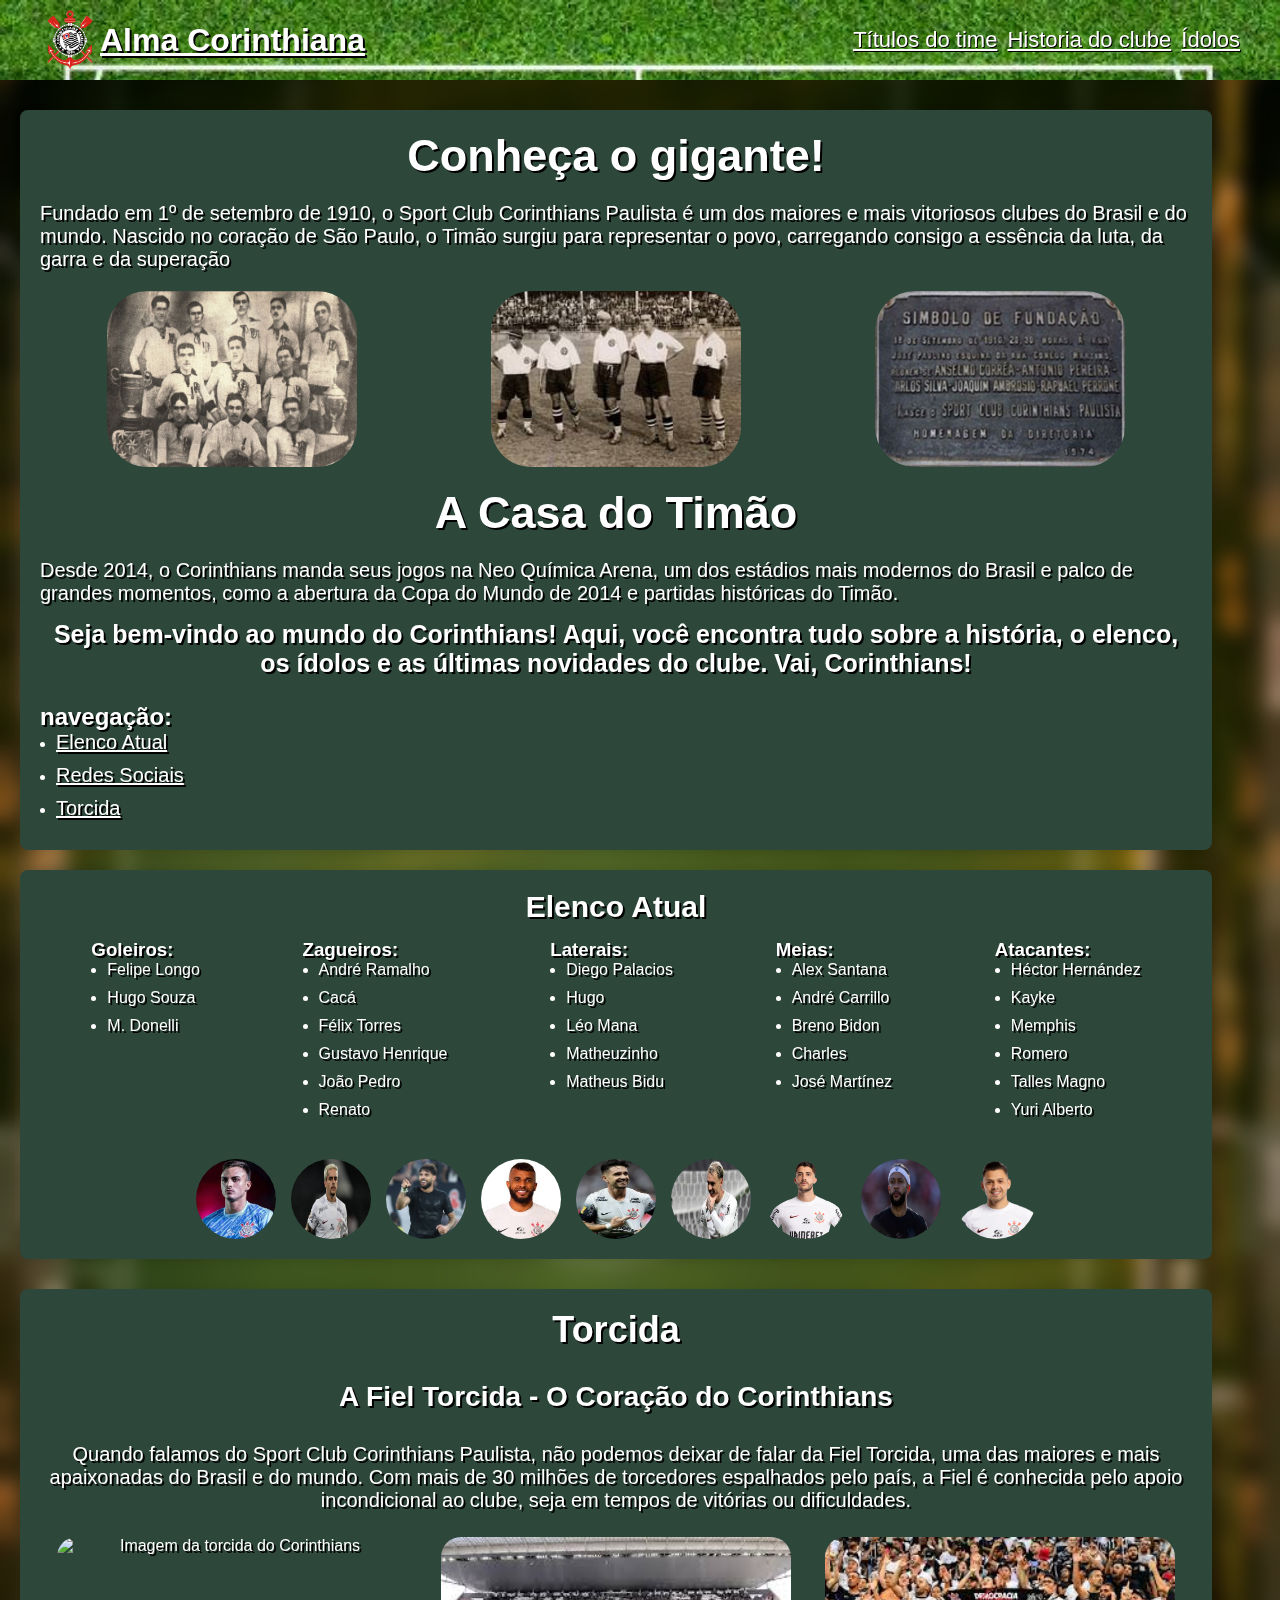
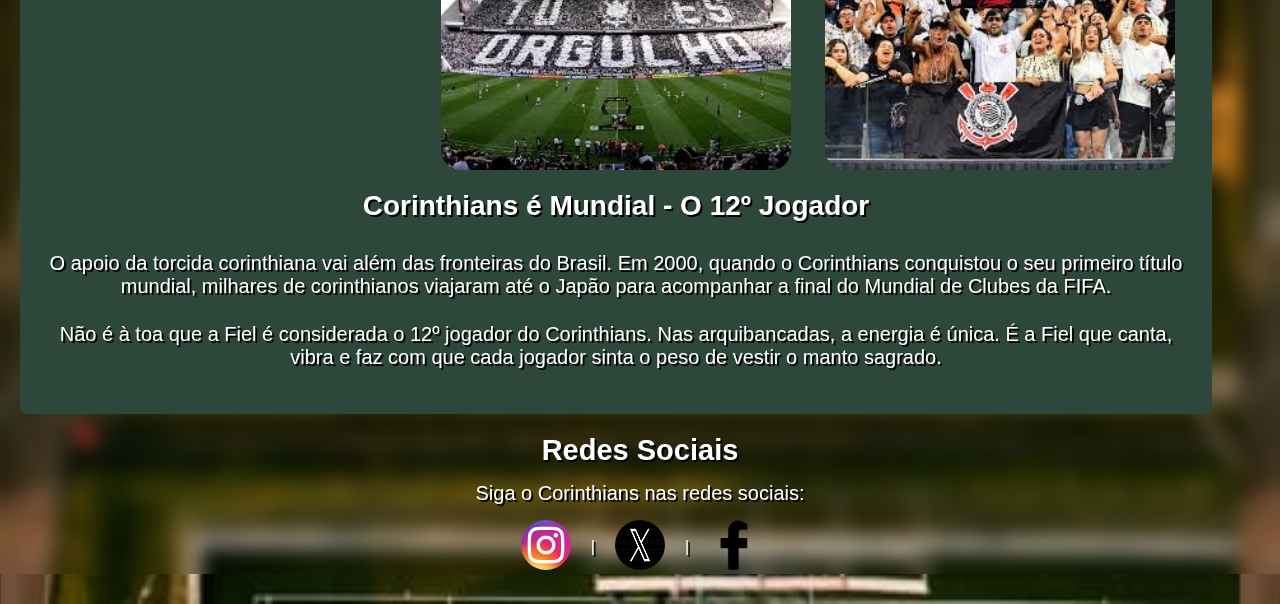
==== commit d25ef2c1: "adicionando pagina de ídolos do time" ====
--- a/index.html
+++ b/index.html
@@ -13,17 +13,18 @@
        <!-- Cabeçalho do site -->
        <div id="div1-cabecalho">
            <img src="imgs/logo-corinthians.png" alt="">
-           <h1>Alma Corinthiana</h1>
+           <h1><a href="index.html">Alma Corinthiana</a></h1>
        </div>
        <div id="div2-cabecalho">
        <a href="titulos.html">Títulos do time</a>
        <a href="historia.html">Historia do clube</a>
+       <a href="idolos.html">Ídolos</a>
        </div>
        </header>
-       <section id="introducao">
+       <section id="introducao" class="exibicao">
            <h1>Conheça o gigante!</h1>
        <p>Fundado em 1º de setembro de 1910, o Sport Club Corinthians Paulista é um dos maiores e mais vitoriosos clubes do Brasil e do mundo. Nascido no coração de São Paulo, o Timão surgiu para representar o povo, carregando consigo a essência da luta, da garra e da superação</p>
-       <div id="imgs-inicio-corinthians">
+       <div id="imgs-inicio-corinthians" >
            <img src="imgs/corinthians-1914_mk.jpeg" alt="">
            <img src="imgs/corinthians-antigo.jpg" alt="">
            <img src="imgs/simbolo_fundaaao_8z.jpg" alt="">
@@ -42,7 +43,7 @@
        </section>
        
       
-      <section id="elenco">
+      <section id="elenco" class="exibicao">
        <h2>Elenco Atual</h2>
        <div id="jogadores">
            <div>
@@ -112,7 +113,7 @@
       <!-- Link para as redes sociais(temporario) -->
       
       <!-- torcida temporario (temporario) -->
-      <section id="torcida">
+      <section id="torcida" class="exibicao">
        <h2>Torcida</h2>
        <h3>A Fiel Torcida - O Coração do Corinthians</h3>
        <p> Quando falamos do Sport Club Corinthians Paulista, não podemos deixar de falar da Fiel Torcida, uma das maiores e mais apaixonadas do Brasil e do mundo. Com mais de 30 milhões de torcedores espalhados pelo país, a Fiel é conhecida pelo apoio incondicional ao clube, seja em tempos de vitórias ou dificuldades.</p>
--- a/paginaInicial.css
+++ b/paginaInicial.css
@@ -23,9 +23,18 @@
 
 }
 
+.exibicao{
+    background-color:  #2d473b;
+    border-radius: 8px;
+    box-shadow: 0 2px 8px rgba(0, 0, 0, 0.1);
+    margin: 20px;
+    padding: 20px;
+}
+
 #introducao{
     color: white;
     text-shadow: 2px 2px black;
+   
     
 }
 
